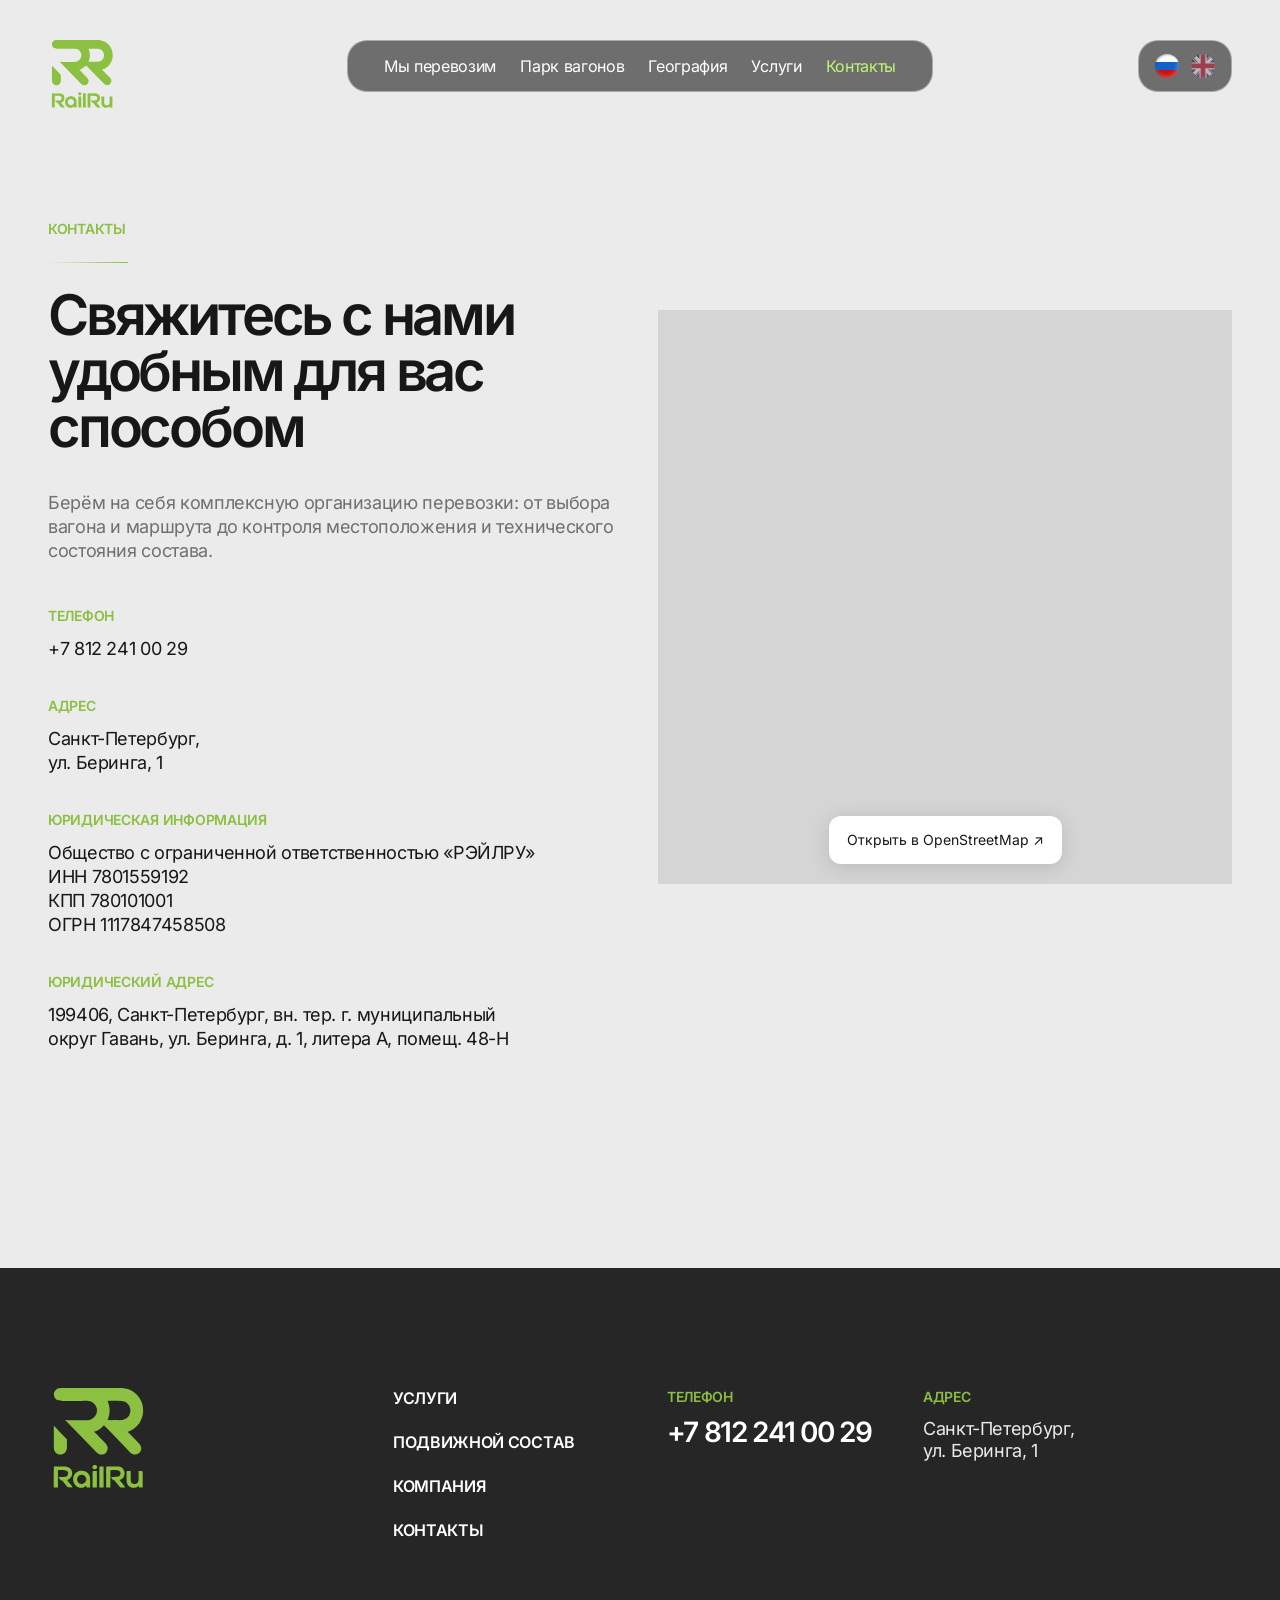
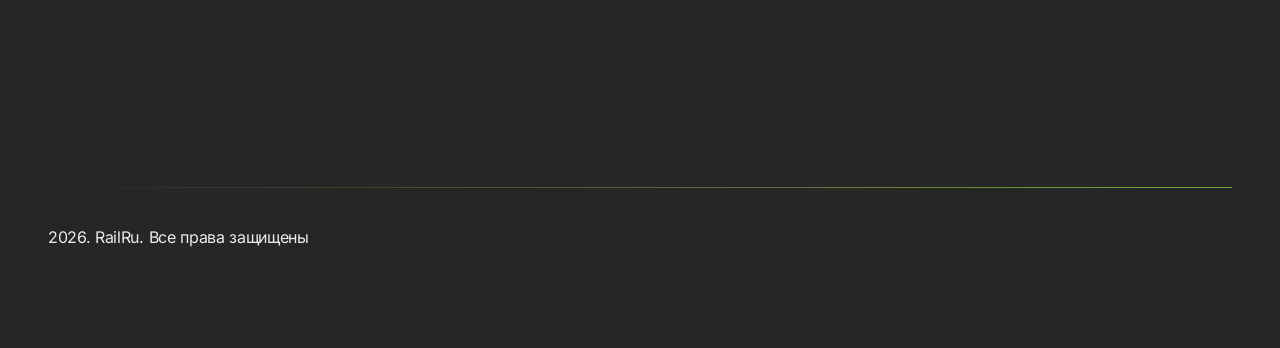
==== contacts.html @ 80a5b918 "Website" ====
<!doctype html>
<html lang="ru"><head><meta charset="utf-8"><meta name="viewport" content="width=device-width, initial-scale=1"><meta name="theme-color" content="#ebebeb"><meta name="description" content="Контакты RailRu: телефон, адрес офиса, карта проезда и юридические реквизиты."><title>Контакты — RailRu</title><link rel="stylesheet" href="./styles.css"><link rel="stylesheet" href="./contacts.css"><script src="./language.js" defer></script>
    <script src="./contacts.js" defer></script><script src="./contact-content.js" defer></script><link rel="icon" type="image/png" sizes="512x512" href="./assets/favicon.png?v=1"><link rel="apple-touch-icon" href="./assets/favicon.png?v=1"></head>
<body class="contacts-page"><a class="skip-link" href="#main">Перейти к содержимому</a><header class="site-header container">
          <a class="site-header__logo" href="./index.html" aria-label="RailRu — наверх"><img src="./assets/contacts/logo.svg" width="52" height="52" alt="RailRu"></a>
          <nav class="site-nav" aria-label="Основная навигация">
            <a href="./index.html#cargo">Мы перевозим</a>
            <a href="./index.html#fleet">Парк вагонов</a>
            <a href="./index.html#company">География</a>
            <a href="./index.html#services">Услуги</a>
            <a href="./contacts.html" aria-current="page">Контакты</a>
          </nav>
          <div class="languages" aria-label="Язык сайта"><a class="flag flag--ru" href="?lang=ru" data-language="ru" aria-current="true" lang="ru" aria-label="Русский"></a><a class="flag flag--en" href="?lang=en" data-language="en" lang="en" aria-label="English"><span class="flag__diagonals" aria-hidden="true"><i></i><i></i><i></i><i></i></span><img src="./assets/flag-en-cross.svg" width="26.4" height="26.4" alt=""></a></div>
          <button class="menu-toggle" type="button" aria-label="Открыть меню" aria-expanded="false" aria-controls="mobile-nav"><span></span><span></span><span></span></button>
          <nav id="mobile-nav" class="mobile-nav" aria-label="Мобильная навигация" hidden>
            <a href="./index.html#cargo">Мы перевозим</a>
            <a href="./index.html#fleet">Парк вагонов</a>
            <a href="./index.html#company">География</a>
            <a href="./index.html#services">Услуги</a>
            <a href="./contacts.html" aria-current="page">Контакты</a>
          </nav>
        </header>
<main id="main" class="contacts-main container"><div class="contacts-copy"><p class="eyebrow">Контакты</p><img class="section-rule" src="./assets/a0317.svg" width="80" height="1" alt=""><h1 data-contact="title">Свяжитесь с нами удобным для вас способом</h1><p class="contacts-lead" data-contact="description">Берём на себя комплексную организацию перевозки: от выбора вагона и маршрута до контроля местоположения и технического состояния состава.</p>
<div class="contacts-details"><section><h2 class="eyebrow">Телефон</h2><a data-contact="phone" href="tel:+78122410029">+7 812 241 00 29</a></section>
<section><h2 class="eyebrow">Адрес</h2><address data-contact="officeAddress">Санкт-Петербург,<br>ул. Беринга, 1</address></section>
<section><h2 class="eyebrow">Юридическая информация</h2><p data-contact="legalInfo">Общество с ограниченной ответственностью «РЭЙЛРУ»<br>ИНН 7801559192<br>КПП 780101001<br>ОГРН 1117847458508</p></section>
<section><h2 class="eyebrow">Юридический адрес</h2><address data-contact="legalAddress">199406, Санкт-Петербург, вн. тер. г. муниципальный округ Гавань, ул. Беринга, д. 1, литера А, помещ. 48-Н</address></section></div></div>
<div class="contacts-map"><iframe title="Расположение офиса RailRu: ул. Беринга, 1, Санкт-Петербург" src="https://www.openstreetmap.org/export/embed.html?bbox=30.24318%2C59.93269%2C30.25518%2C59.93869&amp;layer=mapnik&amp;marker=59.9356884%2C30.2491797" loading="lazy" referrerpolicy="no-referrer-when-downgrade" allowfullscreen></iframe><a class="contacts-map__link" href="https://www.openstreetmap.org/?mlat=59.9356884&amp;mlon=30.2491797#map=17/59.9356884/30.2491797" target="_blank" rel="noopener noreferrer">Открыть в OpenStreetMap ↗</a></div></main><footer class="site-footer section-dark" id="contacts">
        <div class="container site-footer__inner">
          <a class="site-footer__logo" href="./index.html#top" aria-label="RailRu — наверх"><img src="./assets/contacts/footer-logo.svg" width="100" height="100" alt="RailRu"></a>
          <nav class="site-footer__nav" aria-label="Навигация в подвале"><a href="./index.html#services">Услуги</a><a href="./index.html#fleet">Подвижной состав</a><a href="./index.html#company">Компания</a><a href="./contacts.html">Контакты</a></nav>
          <div class="site-footer__contact"><span class="eyebrow">Телефон</span><a href="tel:+78122410029">+7 812 241 00 29</a></div>
          <div class="site-footer__address"><span class="eyebrow">Адрес</span><address>Санкт-Петербург,<br>ул. Беринга, 1</address></div>
          <img class="site-footer__rule" src="./assets/fc72a.svg" width="1760" height="1" alt="">
          <p class="site-footer__copyright">2026. RailRu. Все права защищены</p>
        </div>
      </footer></body></html>
---- styles.css ----
@font-face{font-family:Inter;src:url("./assets/inter-400.ttf") format("truetype");font-weight:400;font-style:normal;font-display:swap}
@font-face{font-family:Inter;src:url("./assets/inter-600.ttf") format("truetype");font-weight:600;font-style:normal;font-display:swap}
:root{--ink:#171717;--muted:#707070;--dark:#262626;--surface:#ebebeb;--accent:#8bbf41;--lime:#a8ff2d}
*{box-sizing:border-box}
html{scroll-behavior:smooth}
body{margin:0;background:var(--surface);color:var(--ink);font-family:Inter,"Helvetica Neue",Arial,sans-serif;-webkit-font-smoothing:antialiased}
button,input{font:inherit}
button{cursor:pointer}
img{max-width:100%}
a{color:inherit;text-decoration:none}
a:focus-visible,button:focus-visible,input:focus-visible{outline:2px solid var(--lime);outline-offset:4px}
[hidden]{display:none!important}
.container{width:calc(100% - 160px);max-width:1760px;margin-inline:auto}
.skip-link{position:absolute;z-index:20;left:20px;top:-60px;background:var(--lime);padding:12px 18px}
.skip-link:focus{top:20px}
.eyebrow{margin:0;color:var(--accent);font-size:14px;font-weight:600;line-height:18px;letter-spacing:-.28px;text-transform:uppercase}
.section-rule{display:block;width:80px;height:1px;margin-top:24px}
h1,h2,h3,p{margin-top:0}
h2{font-size:64px;font-weight:600;line-height:1;letter-spacing:-3.2px}
.section-light{background:var(--surface)}
.section-dark{background:var(--dark);color:#fff}
.button{display:inline-flex;min-height:68px;align-items:center;justify-content:center;padding:20px 24px;border:1px solid #a4ff22;border-radius:24px;font-size:16px;font-weight:600;line-height:20px;letter-spacing:.32px;text-align:center;text-transform:uppercase;white-space:nowrap;transition:transform .2s,filter .2s}
.button:hover{transform:translateY(-3px);filter:brightness(1.06)}
.button--lime{background:linear-gradient(90deg,#c1f577 9%,#94d13d 50%,#c1f577 100%);color:var(--ink)}

.hero{position:relative;display:flex;flex-direction:column;height:min(100svh,1080px);min-height:0;overflow:hidden;color:#fff;background:#14211f}
.hero__background{position:absolute;inset:0;background-image:url("./assets/d6f89.png");background-repeat:no-repeat;background-size:1920px 1920px;background-position:center -764px}
.hero__shade{position:absolute;inset:0;background:linear-gradient(68.54deg,rgba(0,0,0,.25) 42.7%,transparent 89.6%)}
.site-header{position:relative;z-index:3;display:flex;flex:none;align-items:flex-start;justify-content:space-between;padding-top:40px}
.site-header__logo img{display:block;width:67.6px;height:67.6px}
.site-nav{position:absolute;left:50%;display:flex;gap:24px;align-items:center;transform:translateX(-50%);min-height:52px;padding:15px 36px;border:1px solid #ffffff66;border-radius:20px;background:rgba(0,0,0,.5);white-space:nowrap;font-size:16px;font-weight:500;line-height:20px;letter-spacing:-.32px}
.site-nav a,.site-footer__nav a{transition:color .2s}
.site-nav a:hover,.site-footer__nav a:hover{color:var(--lime)}
.languages{display:flex;gap:12px;align-items:center;height:52px;padding:0 16px;border:1px solid #ffffff66;border-radius:20px;background:rgba(0,0,0,.5)}
.flag{position:relative;display:block;width:24px;height:24px;overflow:hidden;border-radius:50%;box-shadow:inset 1px 1px 2px #0004,inset -1px -1px 4px #fff5}
.flag{flex-shrink:0}
.flag:not([aria-current]){opacity:.5}
.flag:hover,.flag:focus-visible{opacity:1}
.flag--en{background:#012169}
.flag__diagonals,.flag__diagonals::before,.flag__diagonals::after,.flag__diagonals i,.flag--en img{position:absolute}
.flag__diagonals{inset:0}
.flag__diagonals::before,.flag__diagonals::after,.flag__diagonals i{left:var(--x,12px);top:var(--y,12px);transform:translate(-50%,-50%) rotate(var(--angle,-45deg))}
.flag__diagonals::before,.flag__diagonals::after{content:"";width:4.8px;height:24px;background:#fff}
.flag__diagonals::after{--angle:-135deg}
.flag__diagonals i{z-index:1;width:.8px;height:9.6px;background:#c8112f}
.flag__diagonals i:nth-child(1){--x:6.057px;--y:7.757px}
.flag__diagonals i:nth-child(2){--x:17.937px;--y:16.247px}
.flag__diagonals i:nth-child(3){--x:7.757px;--y:17.937px;--angle:-135deg}
.flag__diagonals i:nth-child(4){--x:16.247px;--y:6.057px;--angle:-135deg}
.flag--en img{z-index:2;display:block;top:-1.2px;left:-1.2px;max-width:none}
.flag--ru{background:linear-gradient(#fff 0 33.33%,#1261c8 33.33% 66.66%,#c81212 66.66%)}
.menu-toggle{display:none}
.hero__content{position:relative;z-index:1;flex:none;margin-top:auto;margin-bottom:52px}
.hero__eyebrow{color:var(--lime);margin-bottom:48px}
.hero h1{max-width:1180px;margin-bottom:36px;font-size:80px;font-weight:600;line-height:70px;letter-spacing:-3.2px}
.hero__lead{max-width:636px;margin-bottom:0;font-size:24px;line-height:32px;letter-spacing:-.48px}
.hero__line{position:absolute;left:0;bottom:183px;width:942px;height:1px;max-width:none}
.hero__bottom{position:relative;z-index:2;display:flex;flex:none;align-items:flex-end;justify-content:space-between;margin-bottom:82px}
.hero__stats{display:flex;gap:80px;min-width:862px;padding-top:40px}
.hero__stat{display:flex;gap:12px;align-items:center;min-width:220px}
.hero__stat strong{font-size:64px;font-weight:400;line-height:64px;letter-spacing:-3.2px}
.hero__stat span{color:#dadada;font-size:16px;line-height:20px;letter-spacing:-.32px}
.hero__bottom .button{width:263px}

.cargo{min-height:1152px;padding-top:120px}
.section-intro{display:flex;justify-content:space-between;align-items:flex-end;gap:60px}
.section-intro h2{margin:24px 0 0}
.section-intro>p{width:668px;max-width:44%;margin:0 24px 0 0;color:var(--muted);font-size:18px;line-height:24px;letter-spacing:-.36px}
.cargo-grid{display:grid;grid-template-columns:repeat(4,minmax(0,1fr));margin-top:100px}
.cargo-card{position:relative;height:584px;overflow:hidden;border:1px solid #0000001a;background:#fff}
.cargo-card+.cargo-card{border-left:0}
.cargo-card:focus-visible{outline:2px solid var(--accent);outline-offset:-4px}
.cargo-card__visual{position:absolute;inset:0;transform:translateY(101%);transition:transform .55s cubic-bezier(.22,1,.36,1);will-change:transform}
.cargo-card__image{display:block;width:100%;height:100%;object-fit:cover}
.cargo-card__visual:after{content:"";position:absolute;inset:0;background:linear-gradient(to bottom,transparent 50%,rgba(0,0,0,.7) 88%)}
.cargo-card:first-child .cargo-card__visual:after{background:linear-gradient(to bottom,transparent 50%,rgba(0,0,0,.5) 82%)}
.cargo-card:is(:focus-visible,.is-revealed) .cargo-card__visual{transform:translateY(0)}
.cargo-card__number{position:absolute;z-index:1;top:31px;right:31px;color:var(--accent);font-size:16px;font-weight:600;line-height:20px;letter-spacing:-.32px}
.cargo-card__copy{position:absolute;z-index:1;right:31px;bottom:31px;left:31px}
.cargo-card h3{max-width:370px;margin-bottom:16px;font-size:28px;font-weight:600;line-height:28px;letter-spacing:-1.4px;transition:color .2s}
.cargo-card p{margin:0;color:var(--muted);font-size:16px;line-height:20px;letter-spacing:-.32px;transition:color .2s}
.cargo-card:is(:focus-visible,.is-revealed) h3{color:#fff}
.cargo-card:is(:focus-visible,.is-revealed) p{color:#eaeaea}
@media(min-width:901px) and (hover:hover){
  .cargo-card:hover .cargo-card__visual{transform:translateY(0)}
  .cargo-card:hover h3{color:#fff}
  .cargo-card:hover p{color:#eaeaea}
}

.fleet{min-height:1146px;padding:71px 0 120px}
.fleet__grid{display:grid;grid-template-columns:563px minmax(0,1fr);gap:182px}
.fleet h2{max-width:475px;margin:24px 0 36px}
.fleet__lead{max-width:495px;margin-bottom:60px;color:#eaeaea;font-size:18px;line-height:24px;letter-spacing:-.36px}
.fleet-tabs{display:flex;flex-direction:column}
.fleet-tab{display:flex;align-items:center;gap:40px;width:100%;min-height:96px;padding:24px;border:0;border-top:1px solid #ffffff1a;background:transparent;color:#fff;text-align:left}
.fleet-tab:last-child{border-bottom:1px solid #ffffff1a}
.fleet-tab:hover,.fleet-tab.is-active{background:#ffffff08}
.fleet-tab__number{min-width:22px;color:var(--accent);font-size:16px;font-weight:600;line-height:20px}
.fleet-tab__copy{display:flex;flex-direction:column}
.fleet-tab__copy strong{font-size:24px;font-weight:500;line-height:28px;letter-spacing:-1.2px}
.fleet-tab__copy small{max-height:0;margin-top:0;overflow:hidden;opacity:0;visibility:hidden;color:#eaeaea;font-size:16px;line-height:20px;letter-spacing:-.32px;transition:max-height .3s ease,margin-top .3s ease,opacity .3s ease,visibility .3s}
.fleet-tab:is(:hover,:focus-visible) .fleet-tab__copy small,
.fleet-tab.is-active.is-tapped .fleet-tab__copy small,
.fleet__grid:has(.fleet-visual__stage:is(:hover,:focus-visible)) .fleet-tab.is-active .fleet-tab__copy small{max-height:60px;margin-top:12px;opacity:1;visibility:visible}
.fleet-visual{position:relative;height:889px;margin-top:66px;border:1px solid #ffffff1a}
.fleet-visual__stage{position:absolute;inset:54px 0 56px;overflow:hidden;cursor:grab;touch-action:pan-y}
.fleet-visual__stage:active{cursor:grabbing}
.fleet-visual__stage:focus-visible{outline:2px solid var(--lime);outline-offset:-4px}
.fleet-visual__stage canvas{display:block;width:100%;height:100%}
.fleet-visual__fallback{position:absolute;inset:0;display:grid;place-items:center;margin:0;padding:24px;color:#eaeaea;text-align:center;pointer-events:none}
.fleet-visual__stage.is-ready .fleet-visual__fallback{display:none}
.fleet-visual__count,.fleet-visual__metric{color:#a1a1a1;font-size:14px;font-weight:600;line-height:18px;letter-spacing:-.28px;text-transform:uppercase}
.fleet-visual__count{position:absolute;top:23px;left:23px}
.fleet-visual__metrics{position:absolute;right:23px;bottom:23px;left:23px;display:grid;grid-template-columns:1fr 1fr;gap:16px;align-items:end}
.fleet-visual__metric--right{text-align:right}

.geography{height:1080px;overflow:hidden;background:#fff}
.geography__inner{position:relative;height:100%}
.geography__content{position:absolute;z-index:1;left:0;top:120px;width:647px}
.geography h2{margin:24px 0 36px;white-space:nowrap}
.geography__lead{max-width:613px;margin:0 0 80px;color:var(--muted);font-size:18px;line-height:24px;letter-spacing:-.36px}
.geography-list{width:563px;margin:0;padding:0;list-style:none}
.geography-list li{display:flex;align-items:center;gap:40px;height:100px;padding:0 24px;border-top:1px solid #0000000d}
.geography-list li:last-child{border-bottom:1px solid #0000000d}
.geography-list span{min-width:22px;color:var(--muted);font-size:16px;font-weight:600}
.geography-list strong{font-size:24px;font-weight:500;line-height:28px;letter-spacing:-1.2px}
.geography-list img{margin-left:auto;width:24px;height:24px}
.map-viewport{position:absolute;right:0;top:100px;width:975px;height:890px}
.map-illustration{position:relative;width:1012px;height:628px;transform-origin:top left}
.map-region{position:absolute;display:block;transform:translate(-50%,-50%);max-width:none}
.map-countries{position:absolute;inset:0;overflow:visible;pointer-events:none;fill:#b2b9af}
.map-routes{position:absolute;z-index:1;inset:0;width:1012px;height:950px;overflow:visible;pointer-events:none}
.map-route__line{stroke:var(--accent);stroke-width:.65;stroke-opacity:.24}
.map-route__packet{stroke:#6d9e30;stroke-width:.85;stroke-opacity:.75;stroke-linecap:round;stroke-dasharray:.025 .975;animation:map-route-travel var(--route-duration) linear var(--route-delay) infinite}
.map-point{position:absolute;z-index:2;width:8px;height:8px;border:2px solid #fff;border-radius:50%;background:var(--accent);box-shadow:0 0 0 4px #8bbf411a;transform:translate(-50%,-50%);animation:map-point-glow 3.6s ease-in-out var(--point-delay) infinite}
.map-hub-ring{position:absolute;z-index:2;left:69px;top:334px;width:34px;height:34px;border:1px solid var(--accent);border-radius:50%;animation:map-hub-pulse 3s ease-out infinite;pointer-events:none}
.map-pin{position:absolute;z-index:3;left:69px;top:334px;width:34px;height:34px}
.map-city{position:absolute;z-index:4;left:9px;top:374px;width:154px;text-align:center;font-size:18px;font-weight:600;line-height:24px;letter-spacing:-.36px}
@keyframes map-route-travel{from{stroke-dashoffset:0}to{stroke-dashoffset:-1}}
@keyframes map-point-glow{0%,100%{box-shadow:0 0 0 4px #8bbf411a}50%{box-shadow:0 0 0 7px #8bbf412e}}
@keyframes map-hub-pulse{0%{scale:1;opacity:.7}100%{scale:2.2;opacity:0}}
@media(prefers-reduced-motion:reduce){.map-route__packet{display:none}.map-point,.map-hub-ring{animation:none!important}.map-hub-ring{opacity:.5}}

.site-footer{height:680px}
.site-footer__inner{position:relative;height:100%;display:grid;grid-template-columns:25% 33.33% 16.67% 25%;padding-top:120px}
.site-footer__logo img{display:block;width:100px;height:100px}
.site-footer__nav{display:flex;flex-direction:column;gap:24px;margin-left:49px;font-size:16px;font-weight:600;line-height:20px;letter-spacing:-.32px;text-transform:uppercase}
.site-footer__contact,.site-footer__address{display:flex;flex-direction:column;gap:12px}
.site-footer__contact{margin-left:-56px}
.site-footer__contact a{font-size:28px;font-weight:600;line-height:28px;letter-spacing:-1.4px;white-space:nowrap}
.site-footer__address{margin-left:-13px}
.site-footer__address address{color:#eaeaea;font-size:18px;font-style:normal;line-height:22px;letter-spacing:-.36px}
.site-footer__rule{position:absolute;top:519px;left:0;width:100%;height:1px}
.site-footer__copyright{position:absolute;right:0;bottom:101px;left:0;margin:0;padding-top:40px;color:#eaeaea;font-size:16px;line-height:20px;letter-spacing:-.32px}

.route-dialog{width:min(520px,calc(100% - 32px));max-height:calc(100dvh - 32px);padding:36px;border:1px solid #d8d8d8;border-radius:8px;box-shadow:0 24px 80px #0005;color:var(--ink)}
.route-dialog::backdrop{background:#0009}
.route-dialog h2{margin:18px 0 16px;font-size:42px}
.route-dialog>p:not(.eyebrow){color:var(--muted);line-height:1.5}
.route-dialog__close-form{position:absolute;top:12px;right:12px}
.route-dialog__close{border:0;background:transparent;font-size:32px;line-height:1}
.route-form{display:grid;gap:16px;margin-top:24px}
.route-form label{display:grid;gap:8px;font-size:14px;font-weight:600}
.route-form input{width:100%;min-height:48px;padding:12px;border:1px solid #c9c9c9;border-radius:3px;font-size:16px}
.route-form .button{width:100%;margin-top:8px}
.route-result p{padding:16px;background:var(--surface);line-height:1.5}
.route-result .button{width:100%}

@media (min-width:1151px) and (max-width:1919px){
  .cargo{min-height:clamp(940px,60vw,1152px);padding-top:clamp(90px,6.25vw,120px)}
  .cargo h2{font-size:clamp(52px,3.333333vw,64px)}
  .cargo-grid{margin-top:clamp(70px,5.208333vw,100px)}
  .cargo-card{height:clamp(460px,30.416667vw,584px)}
}
@media(max-width:1700px){
  .container{width:calc(100% - 96px)}
  .cargo-card h3{font-size:clamp(18px,1.5vw,28px);line-height:1.08;letter-spacing:-.8px}
  .hero__background{background-size:cover;background-position:center 91%}
  .hero h1{font-size:clamp(60px,4.2vw,80px);line-height:.94}
  .fleet__grid{grid-template-columns:minmax(420px,37%) minmax(0,1fr);gap:8%}
  .fleet-visual{height:750px}
  .geography__content{width:40%}
  .geography h2{font-size:clamp(48px,3.4vw,64px)}
  .map-viewport{right:0;width:min(58%,975px)}
  .site-footer__inner{grid-template-columns:25% 32% 18% 25%}
}
@media(max-width:1150px){
  .container{width:calc(100% - 64px)}
  .hero h1{font-size:64px;line-height:60px}
  .hero__stats{gap:26px;min-width:0}
  .hero__stat{min-width:0}
  .hero__stat strong{font-size:48px}
  .hero__stat span{font-size:13px}
  .hero__bottom .button{width:auto}
  .cargo{min-height:auto;padding:90px 0 100px}
  .section-intro h2,h2{font-size:52px}
  .cargo-grid{margin-top:70px}
  .cargo-card{height:460px}
  .cargo-card h3{font-size:22px;line-height:23px}
  .cargo-card p{font-size:14px;line-height:18px}
  .fleet{min-height:auto;padding:90px 0}
  .fleet__grid{grid-template-columns:1fr 1fr;gap:40px}
  .fleet h2{font-size:52px}
  .fleet-tab{gap:20px;min-height:82px;padding:18px 8px}
  .fleet-tab__copy strong{font-size:20px}
  .fleet-visual{height:640px;margin-top:30px}
  .geography{height:auto;padding:90px 0}
  .geography__inner{display:grid;grid-template-columns:1fr 1fr;gap:30px}
  .geography__content,.map-viewport{position:relative;top:auto;right:auto;left:auto;width:100%}
  .geography h2{font-size:52px}
  .geography-list{width:100%}
  .map-viewport{align-self:center}
  .site-footer{height:600px}
  .site-footer__inner{grid-template-columns:22% 28% 24% 26%;gap:0}
  .site-footer__nav{margin-left:0}
  .site-footer__contact{margin-left:0}
  .site-footer__address{margin-left:0}
  .site-footer__contact a{font-size:21px}
  .site-footer__address address{font-size:15px}
}
@media(max-width:900px){
  .container{width:calc(100% - 40px)}
  .hero{height:100svh}
  .hero__background{background-size:auto 175%;background-position:right 65%}
  .hero__shade{background:linear-gradient(0deg,#0b1014da 0%,#0b101450 55%,#0b101455 100%)}
  .site-header{align-items:center;padding-top:20px}
  .site-header__logo img{width:57.2px;height:57.2px}
  .site-nav{display:none}
  .languages{height:44px;margin-left:auto;margin-right:12px;padding:0 10px}
  .flag{width:20px;height:20px}
  .menu-toggle{display:flex;flex-direction:column;justify-content:center;gap:5px;width:44px;height:44px;padding:10px;border:1px solid #fff;border-radius:14px;background:#0008}
  .menu-toggle span{display:block;width:100%;height:2px;background:#fff}
  .mobile-nav{position:absolute;top:76px;right:0;left:0;display:grid;gap:0;padding:8px 20px;border:1px solid #ffffff77;border-radius:16px;background:#202626f2}
  .mobile-nav a{padding:14px 0;border-bottom:1px solid #ffffff26}
  .mobile-nav a:last-child{border-bottom:0}
  .hero__content{margin-bottom:clamp(32px,8svh,72px)}
  .hero__eyebrow{margin-bottom:24px}
  .hero h1{font-size:clamp(40px,8vw,62px);line-height:.98;letter-spacing:-2px}
  .desktop-break{display:none}
  .hero__lead{max-width:500px;font-size:17px;line-height:24px}
  .hero__bottom{display:block;margin-bottom:24px}
  .hero__line{display:none}
  .hero__stats{position:relative;justify-content:space-between;gap:8px;padding-top:14px;border-top:0}
  .hero__stats:before{content:"";position:absolute;top:0;left:0;width:100%;height:1px;background:url("./assets/62f73.svg") center/100% 100% no-repeat}
  .hero__stat{display:block}
  .hero__stat strong{display:block;font-size:32px;line-height:34px}
  .hero__stat span{font-size:10px;line-height:12px}
  .hero__bottom .button{width:100%;min-height:54px;margin-top:16px;padding:16px 20px}
  .cargo{padding:72px 0 80px}
  .section-intro{display:block}
  h2,.section-intro h2{font-size:clamp(38px,9vw,52px);line-height:1.02;letter-spacing:-2px}
  .section-intro>p{max-width:none;width:100%;margin:30px 0 0;font-size:16px;line-height:23px}
  .cargo-grid{grid-template-columns:1fr 1fr;margin-top:45px}
  .cargo-card{height:360px}
  .cargo-card:nth-child(3){border-left:1px solid #0000001a}
  .cargo-card:nth-child(n+3){border-top:0}
  .cargo-card__number{top:20px;right:20px}
  .cargo-card__copy{right:18px;bottom:20px;left:18px}
  .cargo-card h3{font-size:21px;line-height:22px}
  .fleet{padding:72px 0}
  .fleet__grid{display:block}
  .fleet h2{font-size:48px}
  .fleet__lead{margin-bottom:36px;font-size:16px;line-height:23px}
  .fleet-tab{min-height:70px}
  .fleet-visual{height:430px;margin-top:42px}
  .fleet-visual__metric{font-size:10px}
  .geography{padding:72px 0}
  .geography__inner{display:block}
  .geography__content{width:100%}
  .geography h2{font-size:48px;white-space:normal}
  .geography__lead{margin-bottom:40px;font-size:16px;line-height:23px}
  .geography-list li{height:78px}
  .geography-list strong{font-size:21px}
  .map-viewport{width:100%;margin-top:45px}
  .site-footer{height:auto}
  .site-footer__inner{display:grid;grid-template-columns:1fr 1fr;gap:48px 18px;padding-top:96px;padding-bottom:170px}
  .site-footer__logo img{width:80px;height:80px}
  .site-footer__nav{gap:18px;font-size:13px}
  .site-footer__contact,.site-footer__address{grid-column:1 / -1}
  .site-footer__contact a{font-size:25px}
  .site-footer__address address{font-size:16px}
  .site-footer__copyright{bottom:32px;padding-top:24px;font-size:13px}
  .site-footer__rule{top:auto;bottom:76px}
}
@media(max-width:420px){
  .hero__eyebrow{margin-bottom:16px}
  .hero h1{margin-bottom:16px;font-size:clamp(30px,9.2vw,38px);line-height:1.02;letter-spacing:-1.6px}
  .hero__lead{font-size:15px;line-height:20px}
  .hero__stats{gap:5px}
  .hero__stat span{font-size:10px}
  .cargo-grid{grid-template-columns:1fr}
  .cargo-card{height:300px}
  .cargo-card+.cargo-card{border-left:1px solid #0000001a;border-top:0}
  .fleet-visual{height:340px}
}
@media(max-width:359px){
}
@media(max-width:420px) and (max-height:520px){
  .site-header{padding-top:12px}
  .hero__content{margin-bottom:16px}
  .hero__eyebrow{margin-bottom:10px;font-size:12px}
  .hero h1{margin-bottom:10px;font-size:28px;line-height:1}
  .hero__lead{font-size:14px;line-height:18px}
  .hero__stats{padding-top:8px}
  .hero__stat strong{font-size:28px;line-height:28px}
  .hero__stat span{font-size:9px;line-height:10px}
  .hero__bottom{margin-bottom:12px}
  .hero__bottom .button{min-height:48px;margin-top:10px}
}
@media(prefers-reduced-motion:reduce){
  html{scroll-behavior:auto}
  *,*:before,*:after{animation-duration:.01ms!important;animation-iteration-count:1!important;transition-duration:.01ms!important}
}

[data-contact="officeAddress"],[data-contact="legalAddress"],[data-contact="legalInfo"],.site-footer__address address{white-space:pre-line}
---- contacts.css ----
.contacts-page .site-header{min-height:92px}
.contacts-page .site-nav,.contacts-page .languages{color:#fff;background:#0008}
.contacts-page .site-nav a[aria-current="page"]{color:#c1f577}
.contacts-page .mobile-nav{color:#fff}
.contacts-main{display:grid;grid-template-columns:minmax(0,1fr) minmax(0,1fr);gap:36px;min-height:1320px;padding-top:112px;padding-bottom:180px}
.contacts-copy h1{max-width:533px;margin:24px 0 36px;font-size:64px;line-height:64px;font-weight:600;letter-spacing:-3.2px}
.contacts-lead{max-width:668px;margin-bottom:0;color:var(--muted);font-size:18px;line-height:24px;letter-spacing:-.36px}
.contacts-details{display:flex;flex-direction:column;gap:46px;margin-top:60px}
.contacts-details section{max-width:540px}
.contacts-details h2{margin:0 0 12px}
.contacts-details p,.contacts-details address,.contacts-details a{margin:0;font-size:18px;line-height:24px;letter-spacing:-.36px;font-style:normal}
.contacts-details address{max-width:491px}
.contacts-details a:hover{color:var(--accent)}
.contacts-map{position:relative;align-self:start;aspect-ratio:1;margin-top:90px;background:#d5d5d5}
.contacts-map iframe{display:block;width:100%;height:100%;position:absolute;inset:0;border:0}
.contacts-map__link{position:absolute;right:16px;bottom:20px;left:16px;width:fit-content;max-width:calc(100% - 32px);margin:auto;padding:14px 18px;background:#fff;box-shadow:0 3px 20px #0002;border-radius:12px;font-size:14px;line-height:20px}
@media(max-width:1700px){.contacts-main{min-height:1160px}.contacts-copy h1{font-size:56px;line-height:56px}.contacts-details{gap:36px;margin-top:44px}}
@media(max-width:1150px){.contacts-main{gap:28px;padding-top:90px;padding-bottom:100px;min-height:1000px}.contacts-copy h1{font-size:46px;line-height:48px;letter-spacing:-2.3px}.contacts-map{margin-top:90px}.contacts-details p,.contacts-details address,.contacts-details a{font-size:16px;line-height:23px}.contacts-lead{font-size:16px;line-height:23px}}
@media(max-width:900px){.contacts-page .menu-toggle{background:var(--dark);color:#fff}.contacts-main{grid-template-columns:1fr;gap:48px;padding-top:72px;padding-bottom:72px;min-height:0}.contacts-copy h1{max-width:560px;font-size:44px;line-height:46px;letter-spacing:-2.2px}.contacts-details{gap:32px;margin-top:40px}.contacts-map{margin-top:0;aspect-ratio:1;min-height:340px}.contacts-map__link{font-size:13px;padding:12px 14px}}
@media(max-width:420px){.contacts-copy h1{font-size:38px;line-height:40px;letter-spacing:-1.9px}.contacts-main{padding-top:56px}.contacts-map{min-height:320px}}
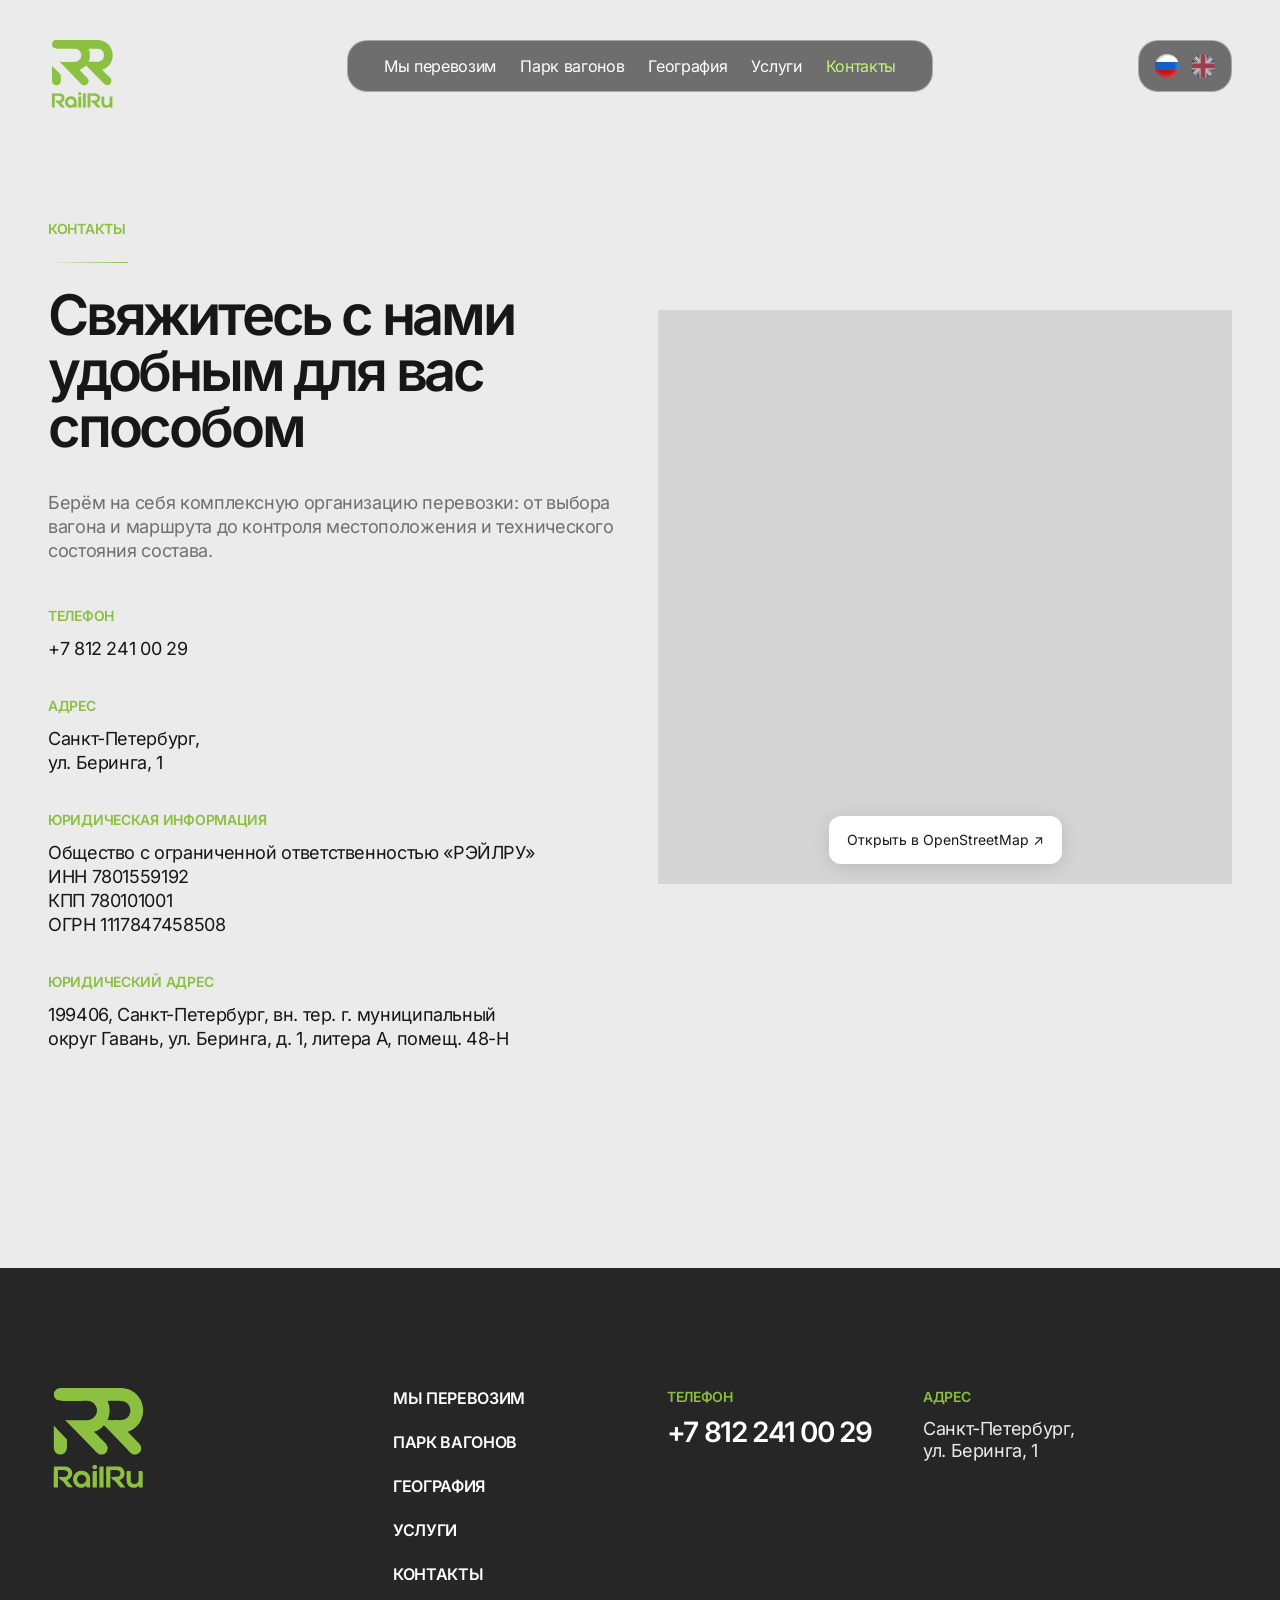
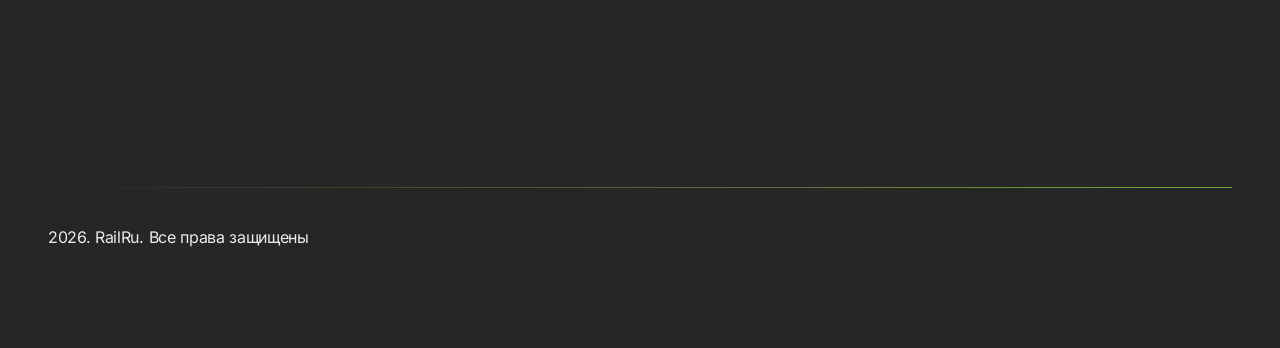
==== commit d2387dc3: "fix: sync footer navigation and refine fleet and service interactions" ====
--- a/contacts.html
+++ b/contacts.html
@@ -1,5 +1,5 @@
 <!doctype html>
-<html lang="ru"><head><meta charset="utf-8"><meta name="viewport" content="width=device-width, initial-scale=1"><meta name="theme-color" content="#ebebeb"><meta name="description" content="Контакты RailRu: телефон, адрес офиса, карта проезда и юридические реквизиты."><title>Контакты — RailRu</title><link rel="stylesheet" href="./styles.css"><link rel="stylesheet" href="./contacts.css"><script src="./language.js" defer></script>
+<html lang="ru"><head><meta charset="utf-8"><meta name="viewport" content="width=device-width, initial-scale=1"><meta name="theme-color" content="#ebebeb"><meta name="description" content="Контакты RailRu: телефон, адрес офиса, карта проезда и юридические реквизиты."><title>Контакты — RailRu</title><link rel="stylesheet" href="./styles.css?v=nav-motion4"><link rel="stylesheet" href="./contacts.css"><script src="./language.js" defer></script>
     <script src="./contacts.js" defer></script><script src="./contact-content.js" defer></script><link rel="icon" type="image/png" sizes="512x512" href="./assets/favicon.png?v=1"><link rel="apple-touch-icon" href="./assets/favicon.png?v=1"></head>
 <body class="contacts-page"><a class="skip-link" href="#main">Перейти к содержимому</a><header class="site-header container">
           <a class="site-header__logo" href="./index.html" aria-label="RailRu — наверх"><img src="./assets/contacts/logo.svg" width="52" height="52" alt="RailRu"></a>
@@ -28,7 +28,7 @@
 <div class="contacts-map"><iframe title="Расположение офиса RailRu: ул. Беринга, 1, Санкт-Петербург" src="https://www.openstreetmap.org/export/embed.html?bbox=30.24318%2C59.93269%2C30.25518%2C59.93869&amp;layer=mapnik&amp;marker=59.9356884%2C30.2491797" loading="lazy" referrerpolicy="no-referrer-when-downgrade" allowfullscreen></iframe><a class="contacts-map__link" href="https://www.openstreetmap.org/?mlat=59.9356884&amp;mlon=30.2491797#map=17/59.9356884/30.2491797" target="_blank" rel="noopener noreferrer">Открыть в OpenStreetMap ↗</a></div></main><footer class="site-footer section-dark" id="contacts">
         <div class="container site-footer__inner">
           <a class="site-footer__logo" href="./index.html#top" aria-label="RailRu — наверх"><img src="./assets/contacts/footer-logo.svg" width="100" height="100" alt="RailRu"></a>
-          <nav class="site-footer__nav" aria-label="Навигация в подвале"><a href="./index.html#services">Услуги</a><a href="./index.html#fleet">Подвижной состав</a><a href="./index.html#company">Компания</a><a href="./contacts.html">Контакты</a></nav>
+          <nav class="site-footer__nav" aria-label="Навигация в подвале"><a href="./index.html#cargo">Мы перевозим</a><a href="./index.html#fleet">Парк вагонов</a><a href="./index.html#company">География</a><a href="./index.html#services">Услуги</a><a href="./contacts.html">Контакты</a></nav>
           <div class="site-footer__contact"><span class="eyebrow">Телефон</span><a href="tel:+78122410029">+7 812 241 00 29</a></div>
           <div class="site-footer__address"><span class="eyebrow">Адрес</span><address>Санкт-Петербург,<br>ул. Беринга, 1</address></div>
           <img class="site-footer__rule" src="./assets/fc72a.svg" width="1760" height="1" alt="">
--- a/styles.css
+++ b/styles.css
@@ -24,7 +24,7 @@
 .button--lime{background:linear-gradient(90deg,#c1f577 9%,#94d13d 50%,#c1f577 100%);color:var(--ink)}
 
 .hero{position:relative;display:flex;flex-direction:column;height:min(100svh,1080px);min-height:0;overflow:hidden;color:#fff;background:#14211f}
-.hero__background{position:absolute;inset:0;background-image:url("./assets/d6f89.png");background-repeat:no-repeat;background-size:1920px 1920px;background-position:center -764px}
+.hero__background{position:absolute;inset:0;background-image:url("./assets/hero-train-v3.jpg");background-repeat:no-repeat;background-size:1920px 1920px;background-position:center -764px}
 .hero__shade{position:absolute;inset:0;background:linear-gradient(68.54deg,rgba(0,0,0,.25) 42.7%,transparent 89.6%)}
 .site-header{position:relative;z-index:3;display:flex;flex:none;align-items:flex-start;justify-content:space-between;padding-top:40px}
 .site-header__logo img{display:block;width:67.6px;height:67.6px}
@@ -94,14 +94,18 @@
 .fleet-tabs{display:flex;flex-direction:column}
 .fleet-tab{display:flex;align-items:center;gap:40px;width:100%;min-height:96px;padding:24px;border:0;border-top:1px solid #ffffff1a;background:transparent;color:#fff;text-align:left}
 .fleet-tab:last-child{border-bottom:1px solid #ffffff1a}
-.fleet-tab:hover,.fleet-tab.is-active{background:#ffffff08}
+.fleet-tab.is-active{background:#ffffff08}
 .fleet-tab__number{min-width:22px;color:var(--accent);font-size:16px;font-weight:600;line-height:20px}
 .fleet-tab__copy{display:flex;flex-direction:column}
 .fleet-tab__copy strong{font-size:24px;font-weight:500;line-height:28px;letter-spacing:-1.2px}
 .fleet-tab__copy small{max-height:0;margin-top:0;overflow:hidden;opacity:0;visibility:hidden;color:#eaeaea;font-size:16px;line-height:20px;letter-spacing:-.32px;transition:max-height .3s ease,margin-top .3s ease,opacity .3s ease,visibility .3s}
-.fleet-tab:is(:hover,:focus-visible) .fleet-tab__copy small,
-.fleet-tab.is-active.is-tapped .fleet-tab__copy small,
-.fleet__grid:has(.fleet-visual__stage:is(:hover,:focus-visible)) .fleet-tab.is-active .fleet-tab__copy small{max-height:60px;margin-top:12px;opacity:1;visibility:visible}
+.fleet-tab:focus-visible .fleet-tab__copy small,
+.fleet-tab.is-active.is-tapped .fleet-tab__copy small{max-height:60px;margin-top:12px;opacity:1;visibility:visible}
+@media(min-width:901px) and (hover:hover){
+  .fleet-tab:hover{background:#ffffff08}
+  .fleet-tab:hover .fleet-tab__copy small,
+  .fleet__grid:has(.fleet-visual__stage:is(:hover,:focus-visible)) .fleet-tab.is-active .fleet-tab__copy small{max-height:60px;margin-top:12px;opacity:1;visibility:visible}
+}
 .fleet-visual{position:relative;height:889px;margin-top:66px;border:1px solid #ffffff1a}
 .fleet-visual__stage{position:absolute;inset:54px 0 56px;overflow:hidden;cursor:grab;touch-action:pan-y}
 .fleet-visual__stage:active{cursor:grabbing}
